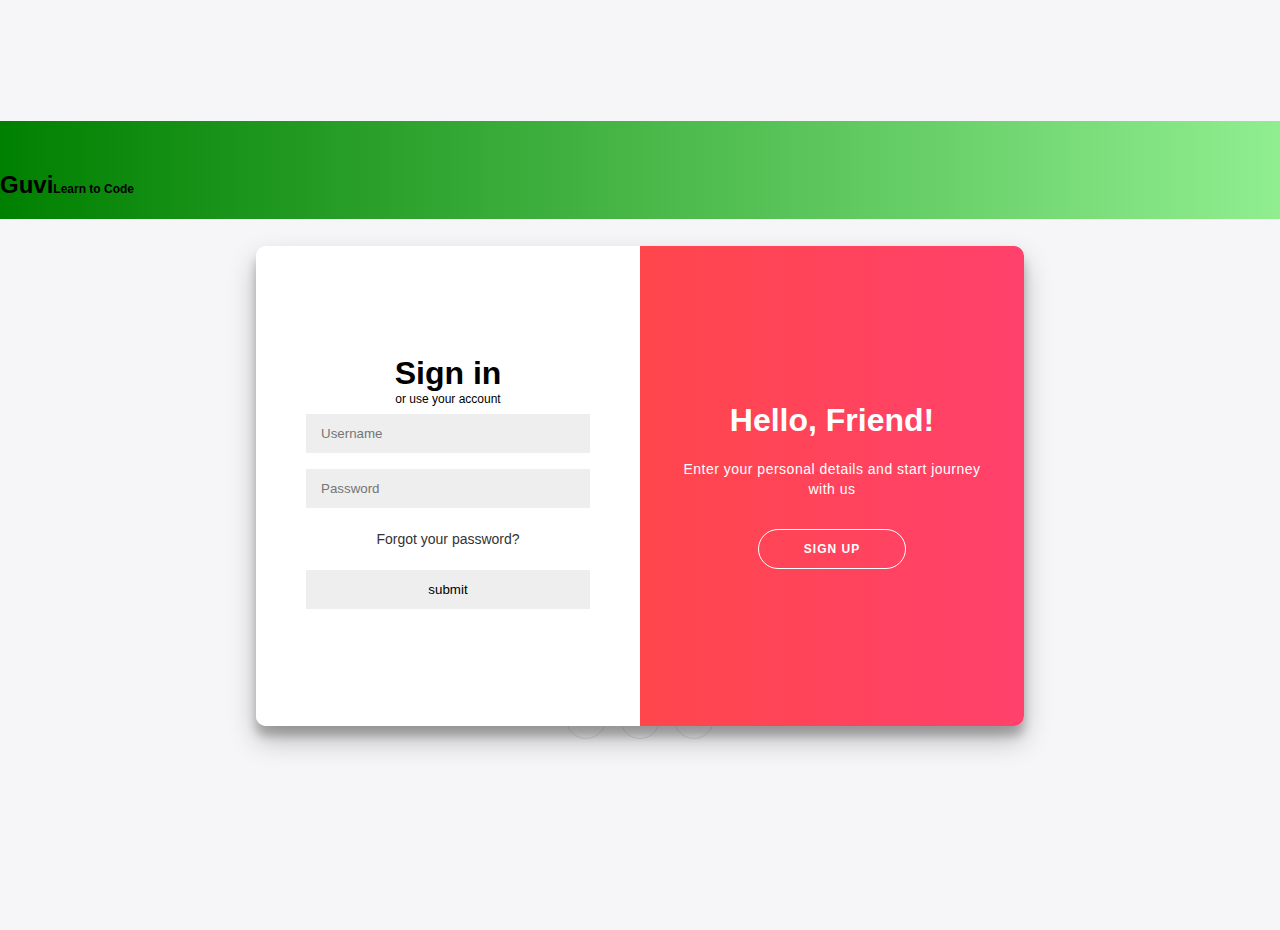
==== GUVI/index.html @ 0a8cd7db "inital commit" ====
<html>

<head>
    <meta charset="UTF-8" />
    <meta name="viewport" content="width=device-width, initial-scale=1.0" />
    <meta http-equiv="X-UA-Compatible" content="ie=edge" />
    <script src="http://ajax.googleapis.com/ajax/libs/jquery/1.11.0/jquery.min.js"></script>
    <script src="script/main.js"></script>
    <link rel="stylesheet" href="style.css">
    <title>GUVI</title>
</head>

<body>
    <header>
        <h2>
            Guvi<span>Learn to Code</span>
        </h2>
    </header>
    <div class="container" id="container">
        <div class="form-container sign-up-container">
            <form id="form" name="form">
                <h1>Create Account</h1>

                <span>or use your email for registration</span>
                <input type="text" id="userName" name="userName" placeholder="Name" required/>
                <input type="email" id="userMail" name="userMail" placeholder="Email" required />
                <input type="password" id="userPassword" name="userPassword" placeholder="Password" required />
                <input type="submit" value="SignUp" onclick="myFunction()">
            </form>
        </div>
        <div class="form-container sign-in-container">
            <form  action="profile.php" method="POST">
                <h1>Sign in</h1>
                <span>or use your account</span>
                <input type="text" name="userName" placeholder="Username" required />
                <input type="password" name="userPassword" placeholder="Password" required/>
                <a href="#">Forgot your password?</a>
                <input type="submit" value="submit" />
            </form>
        </div>
        <div class="overlay-container">
            <div class="overlay">
                <div class="overlay-panel overlay-left">
                    <h1>Welcome Back!</h1>
                    <p>To keep connected with us please login with your personal info</p>
                    <button class="ghost" id="signIn">Sign In</button>
                </div>
                <div class="overlay-panel overlay-right">
                    <h1>Hello, Friend!</h1>
                    <p>Enter your personal details and start journey with us</p>
                    <button class="ghost" id="signUp">Sign Up</button>
                </div>
            </div>
        </div>
    </div>
    <script src="script/overlay.js"></script>
    </script>
    <div class="social-container">
        <a href="#" class="social"><i class="fab fa-facebook-f"></i></a>
        <a href="#" class="social"><i class="fab fa-google-plus-g"></i></a>
        <a href="#" class="social"><i class="fab fa-linkedin-in"></i></a>
    </div>
    <footer>

    </footer>
</body>

</html>
---- GUVI/style.css ----
@import url('https://fonts.googleapis.com/css?family=Montserrat:400,800');
* {
    box-sizing: border-box;
}

body {
    background: #f6f5f7;
    background-image: linear-gradient(to right, green, lightgreen);
    display: flex;
    justify-content: center;
    align-items: center;
    flex-direction: column;
    font-family: 'Montserrat', sans-serif;
    height: 100vh;
    margin: -20px 0 50px;
}

header {
    background-image: linear-gradient(to right, green, lightgreen);
    width: 100%;
    max-width: 100%;
    padding-top: 30px;
}

h1 {
    font-weight: bold;
    margin: 0;
}

p {
    font-size: 14px;
    font-weight: 100;
    line-height: 20px;
    letter-spacing: 0.5px;
    margin: 20px 0 30px;
}

span {
    font-size: 12px;
}

a {
    color: #333;
    font-size: 14px;
    text-decoration: none;
    margin: 15px 0;
}

button {
    border-radius: 20px;
    border: 1px solid #FF4B2B;
    background-color: #FF4B2B;
    color: #FFFFFF;
    font-size: 12px;
    font-weight: bold;
    padding: 12px 45px;
    letter-spacing: 1px;
    text-transform: uppercase;
    transition: transform 80ms ease-in;
}

button:active {
    transform: scale(0.95);
}

button:focus {
    outline: none;
}

button.ghost {
    background-color: transparent;
    border-color: #FFFFFF;
}

form {
    background-color: #FFFFFF;
    display: flex;
    align-items: center;
    justify-content: center;
    flex-direction: column;
    padding: 0 50px;
    height: 100%;
    text-align: center;
}

input {
    background-color: #eee;
    border: none;
    padding: 12px 15px;
    margin: 8px 0;
    width: 100%;
}

.container {
    background-color: #fff;
    border-radius: 10px;
    box-shadow: 0 14px 28px rgba(0, 0, 0, 0.25), 0 10px 10px rgba(0, 0, 0, 0.22);
    position: relative;
    overflow: hidden;
    width: 768px;
    max-width: 100%;
    min-height: 480px;
    top: 3%;
}

.form-container {
    position: absolute;
    top: 0;
    height: 100%;
    transition: all 0.6s ease-in-out;
}

.sign-in-container {
    left: 0;
    width: 50%;
    z-index: 2;
}

.container.right-panel-active .sign-in-container {
    transform: translateX(100%);
}

.sign-up-container {
    left: 0;
    width: 50%;
    opacity: 0;
    z-index: 1;
}

.container.right-panel-active .sign-up-container {
    transform: translateX(100%);
    opacity: 1;
    z-index: 5;
    animation: show 0.6s;
}

@keyframes show {
    0%,
    49.99% {
        opacity: 0;
        z-index: 1;
    }
    50%,
    100% {
        opacity: 1;
        z-index: 5;
    }
}

.overlay-container {
    position: absolute;
    top: 0;
    left: 50%;
    width: 50%;
    height: 100%;
    overflow: hidden;
    transition: transform 0.6s ease-in-out;
    z-index: 100;
}

.container.right-panel-active .overlay-container {
    transform: translateX(-100%);
}

.overlay {
    background: #FF416C;
    background: -webkit-linear-gradient(to right, #FF4B2B, #FF416C);
    background: linear-gradient(to right, #FF4B2B, #FF416C);
    background-repeat: no-repeat;
    background-size: cover;
    background-position: 0 0;
    color: #FFFFFF;
    position: relative;
    left: -100%;
    height: 100%;
    width: 200%;
    transform: translateX(0);
    transition: transform 0.6s ease-in-out;
}

.container.right-panel-active .overlay {
    transform: translateX(50%);
}

.overlay-panel {
    position: absolute;
    display: flex;
    align-items: center;
    justify-content: center;
    flex-direction: column;
    padding: 0 40px;
    text-align: center;
    top: 0;
    height: 100%;
    width: 50%;
    transform: translateX(0);
    transition: transform 0.6s ease-in-out;
}

.overlay-left {
    transform: translateX(-20%);
}

.container.right-panel-active .overlay-left {
    transform: translateX(0);
}

.overlay-right {
    right: 0;
    transform: translateX(0);
}

.container.right-panel-active .overlay-right {
    transform: translateX(20%);
}

.social-container {
    margin: 20px 0;
}

.social-container a {
    border: 1px solid #DDDDDD;
    border-radius: 50%;
    display: inline-flex;
    justify-content: center;
    align-items: center;
    margin: 0 5px;
    height: 40px;
    width: 40px;
}

footer {
    background-color: #222;
    color: #fff;
    font-size: 14px;
    bottom: 0;
    position: fixed;
    left: 0;
    right: 0;
    text-align: center;
    z-index: 999;
}

footer p {
    margin: 10px 0;
}

footer i {
    color: red;
}

footer a {
    color: #3c97bf;
    text-decoration: none;
}


/*-------------------PROFILE PAGE STYLE------------------*/

body {
    background-image: url('http://urbanfragment.files.wordpress.com/2012/10/mount-fuji-highest-mountain-in-japan-osx-lion-wallpaper.jpg');
    background-size: 100% 100%;
    font-family: "Open Sans", sans-serif;
}

a.nostyle {
    color: inherit;
    text-decoration: none;
    padding: 0;
    margin: 0;
}

div.portfoliocard {
    position: relative;
    height: 450px;
    width: 400px;
    background: rgba(255, 255, 255, 1);
    border: 1px solid rgba(0, 0, 0, 0.7);
    box-shadow: 0px -1px 3px rgba(0, 0, 0, 0.1), 0px 2px 6px rgba(0, 0, 0, 0.5);
    border-radius: 6px;
    margin: 10% auto;
    overflow: hidden;
    z-index: 100;
}

div.portfoliocard div.coverphoto {
    width: 100%;
    height: 120px;
    background: url('http://farm8.staticflickr.com/7149/6484148411_baf8d2e934_z.jpg');
    background-position: center center;
    border-top-right-radius: 5px;
    border-top-left-radius: 5px;
    border-bottom: 1px solid rgba(0, 0, 0, 0.1);
    box-shadow: inset 0px 3px 20px rgba(255, 255, 255, 0.3), 1px 0px 2px rgba(255, 255, 255, 0.7);
    z-index: 99;
}

div.portfoliocard div.left_col,
div.portfoliocard div.right_col {
    float: left;
    height: 340px;
}

div.portfoliocard div.left_col {
    width: 40%;
    padding-top: 85px;
    box-sizing: border-box;
}

div.portfoliocard div.right_col {
    width: 60%;
    background: rgba(245, 245, 245, 1);
    border-left: 1px solid rgba(230, 230, 230, 1);
    box-shadow: inset 0px 1px 1px rgba(255, 255, 255, 0.7);
    margin-left: -1px;
    border-bottom-right-radius: 5px;
}

div.portfoliocard div.profile_picture {
    width: 110px;
    height: 110px;
    background: rgba(255, 255, 255, 1);
    position: absolute;
    top: 65px;
    left: 40px;
    border-radius: 100%;
    background-image: url('http://cache.spreadshirt.net/Public/Common/images/profile-pic-placeholder_130x130.png');
    background-size: 100% 100%;
    padding: 7px;
    border: 4px solid rgba(255, 255, 255, 1)
}

div.portfoliocard div.right_col h2.name {
    font-size: 30px;
    font-weight: 300;
    color: rgba(30, 30, 30, 1);
    padding: 0;
    margin: 20px 10px 0px 30px;
}

div.portfoliocard div.right_col h3.location {
    font-size: 15px;
    font-weight: 300;
    color: rgba(170, 170, 170, 1);
    padding: 0;
    margin: -5px 10px 10px 30px;
}

div.portfoliocard ul.contact_information {
    margin-top: 20px;
    padding-left: 30px;
    list-style-type: none;
}

div.portfoliocard ul.contact_information li {
    height: 25px;
    width: 180px;
    line-height: 25px;
    font-weight: 300;
    font-size: 15px;
    color: rgba(140, 140, 140, 1);
    text-shadow: 1px 1px 1px rgba(255, 255, 255, 0.8);
    padding: 5px 0px;
    background-repeat: no-repeat;
    background-size: 18px 18px;
    border-bottom: 1px solid rgba(0, 0, 0, 0.1);
    box-shadow: 0px 1px 1px rgba(255, 255, 255, 0.6);
    cursor: default;
}

div.portfoliocard ul.contact_information li:before {
    content: "";
    width: 25px;
    height: 25px;
    display: block;
    float: left;
    background-position: center;
    background-size: 18px 18px;
    background-repeat: no-repeat;
    margin-right: 5px;
    opacity: 0.7;
}

div.portfoliocard ul.contact_information li:hover:before {
    opacity: 1;
}

div.portfoliocard ul.contact_information li.work:before {
    background-image: url('http://schulzmarcel.de/x/icons/case_24.png');
}

div.portfoliocard ul.contact_information li.website:before {
    background-image: url('http://schulzmarcel.de/x/icons/globe_24.png');
}

div.portfoliocard ul.contact_information li.mail:before {
    background-image: url('http://schulzmarcel.de/x/icons/paper_plane_24.png');
}

div.portfoliocard ul.contact_information li.phone:before {
    background-image: url('http://schulzmarcel.de/x/icons/phone_24.png');
}

div.portfoliocard ul.contact_information li.resume:before {
    background-image: url('http://schulzmarcel.de/x/icons/inbox_24.png');
}

div.portfoliocard div.followers,
div.portfoliocard div.following {
    margin: 15px 0px 0px 35px;
    font-weight: 300;
    font-size: 16px;
    color: rgba(30, 30, 30, 1);
}

div.portfoliocard div.follow_count {
    font-weight: 400;
    font-size: 25px;
    color: rgba(140, 140, 140, 1);
}

.social-container {
    margin: 0px;
}

.social-container a {
    border: 1px solid #DDDDDD;
    border-radius: 50%;
    display: inline-flex;
    justify-content: center;
    align-items: center;
    margin: 0 5px;
    height: 40px;
    width: 40px;
}
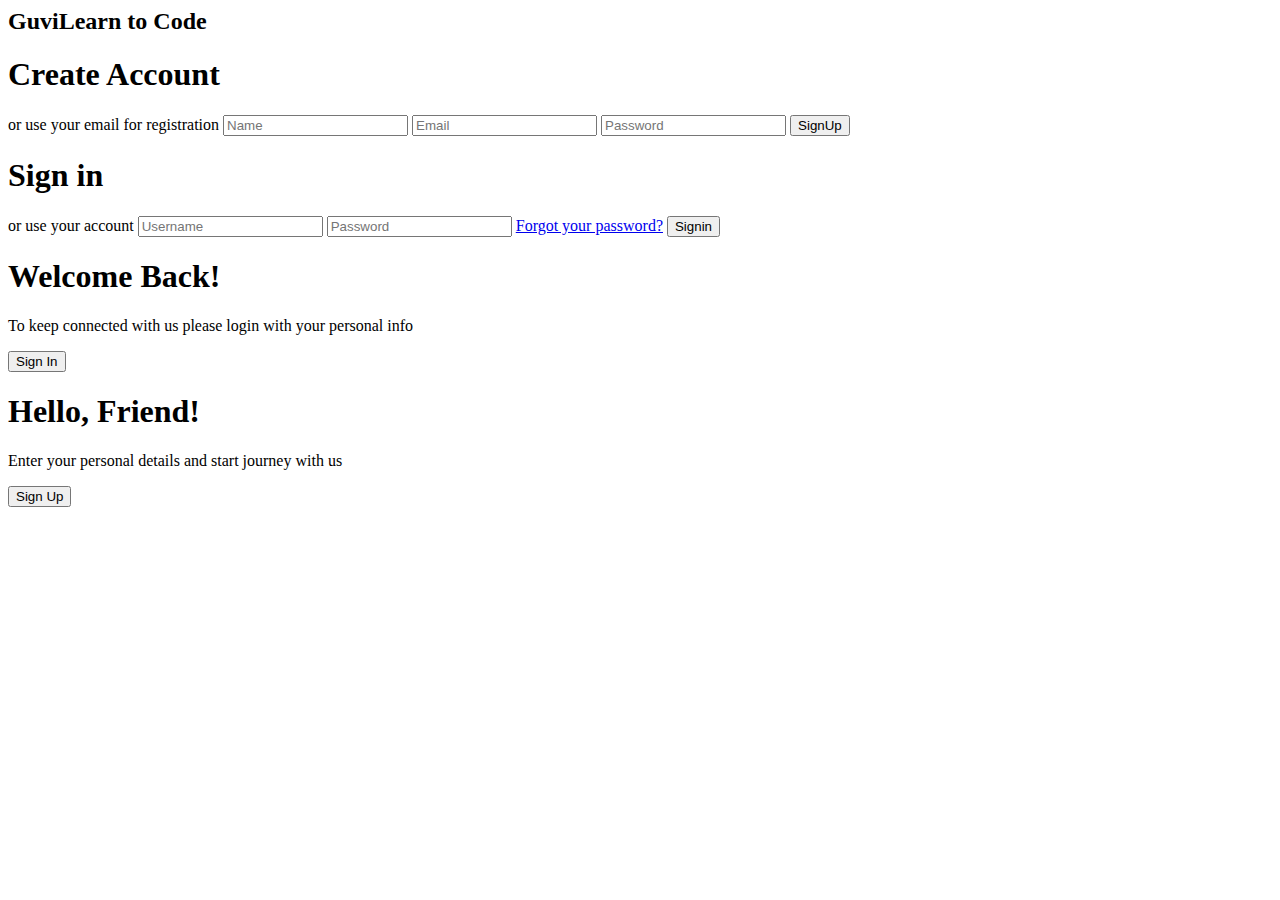
==== commit 065bd3eb: "Add files via upload" ====
--- a/GUVI/index.html
+++ b/GUVI/index.html
@@ -6,6 +6,7 @@
     <meta http-equiv="X-UA-Compatible" content="ie=edge" />
     <script src="http://ajax.googleapis.com/ajax/libs/jquery/1.11.0/jquery.min.js"></script>
     <script src="script/main.js"></script>
+    
     <link rel="stylesheet" href="style.css">
     <title>GUVI</title>
 </head>
@@ -19,23 +20,24 @@
     <div class="container" id="container">
         <div class="form-container sign-up-container">
             <form id="form" name="form">
+                
                 <h1>Create Account</h1>
 
                 <span>or use your email for registration</span>
-                <input type="text" id="userName" name="userName" placeholder="Name" required/>
-                <input type="email" id="userMail" name="userMail" placeholder="Email" required />
-                <input type="password" id="userPassword" name="userPassword" placeholder="Password" required />
-                <input type="submit" value="SignUp" onclick="myFunction()">
+                <input type="text" id="uname" name="uname" placeholder="Name" required/>
+                <input type="email" id="uemail" name="uemail" placeholder="Email" required />
+                <input type="password" id="upassword" name="upassword" placeholder="Password" required />
+                <input type="submit" value="SignUp" id="signup"/>
             </form>
         </div>
         <div class="form-container sign-in-container">
-            <form  action="profile.php" method="POST">
+            <form id="form" name="form">
                 <h1>Sign in</h1>
                 <span>or use your account</span>
-                <input type="text" name="userName" placeholder="Username" required />
-                <input type="password" name="userPassword" placeholder="Password" required/>
+                <input type="text" name="name" id="name" placeholder="Username" required />
+                <input type="password" name="password" id="password" placeholder="Password" required/>
                 <a href="#">Forgot your password?</a>
-                <input type="submit" value="submit" />
+                <input type="submit" value="Signin" id="signin" />
             </form>
         </div>
         <div class="overlay-container">
@@ -46,6 +48,7 @@
                     <button class="ghost" id="signIn">Sign In</button>
                 </div>
                 <div class="overlay-panel overlay-right">
+                    
                     <h1>Hello, Friend!</h1>
                     <p>Enter your personal details and start journey with us</p>
                     <button class="ghost" id="signUp">Sign Up</button>
@@ -54,7 +57,7 @@
         </div>
     </div>
     <script src="script/overlay.js"></script>
-    </script>
+    
     <div class="social-container">
         <a href="#" class="social"><i class="fab fa-facebook-f"></i></a>
         <a href="#" class="social"><i class="fab fa-google-plus-g"></i></a>
